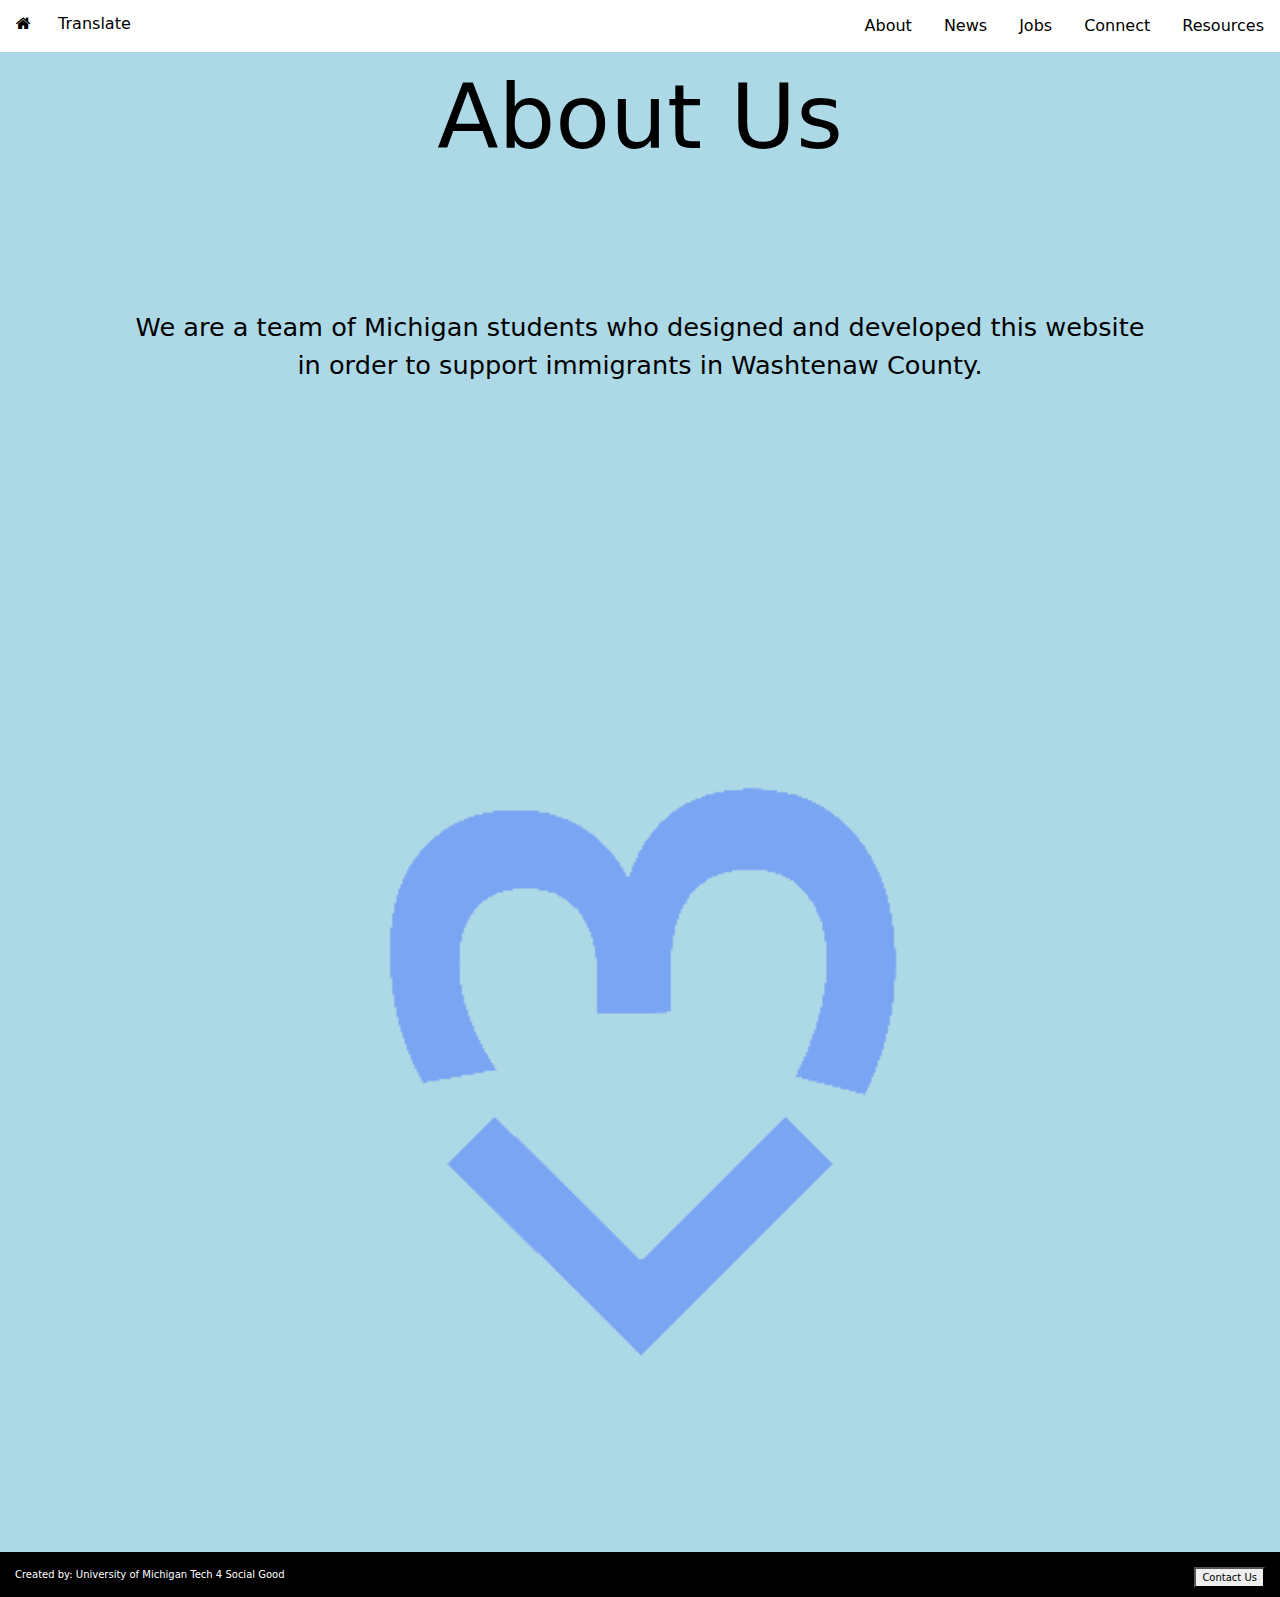
==== about.html @ 732f20c2 "font edits, new images" ====
<!DOCTYPE html>
<html>
    <head>
        <title>About</title>
        <meta charset="utf-8">
        <meta name="viewport" content="width=device-width, initial-scale=1">
        <!-- Bootstrap -->
        <link href="https://cdn.jsdelivr.net/npm/bootstrap@5.3.0/dist/css/bootstrap.min.css" rel="stylesheet">
        <script src="https://cdn.jsdelivr.net/npm/bootstrap@5.3.0/dist/js/bootstrap.bundle.min.js"></script>
        <!-- Icons -->
        <link rel="stylesheet" href="https://cdnjs.cloudflare.com/ajax/libs/font-awesome/4.7.0/css/font-awesome.min.css">
        <!-- Our references -->
        <link rel="stylesheet" href="style.css">
        <script src="connected.js" type="text/javascript" defer></script>
      </head>
    <body>

        <header-component></header-component>

        <h1>About Us</h1>
        <p style="padding:10%">We are a team of Michigan students who designed and developed this website in order to support immigrants in Washtenaw County.</p>

        <img src="./images/about/t4sg_logo.png" alt="ALT TEXT" width="100%" height="auto" style="padding:0% 10%">

        <footer-component></footer-component>

    </body>
</html>
---- style.css ----
body {
    background-color: lightblue;
    height: 100%;
  }
  
  h1 {
    color: black;
    text-align: center;
    font-size: 7vw;
    margin-top: 5%;
  }

  h3 {
    color:black;
    padding-bottom: 10%;
    font-size: 4vw;
  }
  
  p {
    color:black;
    font-size: 2vw;
    text-align: center;
  }

  p3 {
    color:black;
    font-size: 1vw;
    text-align: center;
    padding: 10%;
    display:block;
    text-align: left;
  }

  /* footer */

  footer {
    font-size: 10px;
    position: relative;
    left: 0;
    bottom: 0;
    width: 100%;
    padding: 15px;
    background-color: black;
    color: white;
    z-index: 5
  }

  p2 {
    font-family: verdana;
    font-size: 10px;
  }

  /* header */

  ul {
    position: fixed;
    top: 0;
    width: 100%;
    list-style-type: none;
    margin: 0;
    padding: 0;
    overflow: visible;
    background-color: white;
    z-index: 5
  }
  
  li {
    float: left;
  }
  
  li a {
    display: block;
    color: black;
    text-align: center;
    padding: 14px 16px;
    text-decoration: none;
  }
  
  li a:hover {
    background-color: dodgerblue;
  }

  .active {
    background-color: white;
  }

  .btn {
    background-color: white; 
    border: none; 
    color: black; 
    padding: 12px 16px; 
    font-size: 16px; 
    cursor: pointer;
  }
  
  .btn:hover {
    color: dodgerblue;
    background-color: white;
  }

/* Dropdown Button */
.dropbtn {
  background-color: white;
  color: black;
  font-size: 16px;
  border: none;
  cursor: pointer;
  z-index: 6;
}

.dropbtn:hover, .dropbtn:focus {
  background-color: dodgerblue;
}

#myInput {
  box-sizing: border-box;
  background-image: './images/plane.png';
  background-position: 14px 12px;
  background-repeat: no-repeat;
  font-size: 16px;
  padding: 14px 20px 12px 45px;
  border: none;
  border-bottom: 1px solid #ddd;
}

#myInput:focus {outline: 3px solid #ddd;}

.dropdown {
  position: relative;
  display: inline-block;
  z-index: 6;
}

.dropdown-content {
  display: none;
  position: absolute;
  background-color: #f6f6f6;
  min-width: 230px;
  overflow: auto;
  border: 1px solid #ddd;
  z-index: 6;
}

.dropdown-content a {
  color: black;
  padding: 12px 16px;
  text-decoration: none;
  display: block;
}

.dropdown a:hover {background-color: #ddd;}

.show {display: block;}

/* The alert message box */
.alert {
  position: -webkit-sticky; /* Safari */
  position: sticky;
  top: 0;
  background-color: red; 
  color: white;
  z-index: 10;
}

.closebtn {
  margin-left: 15px;
  color: white;
  font-weight: bold;
  float: right;
  font-size: 22px;
  line-height: 20px;
  cursor: pointer;
  transition: 0.3s;
}

.closebtn:hover {
  color: black;
}
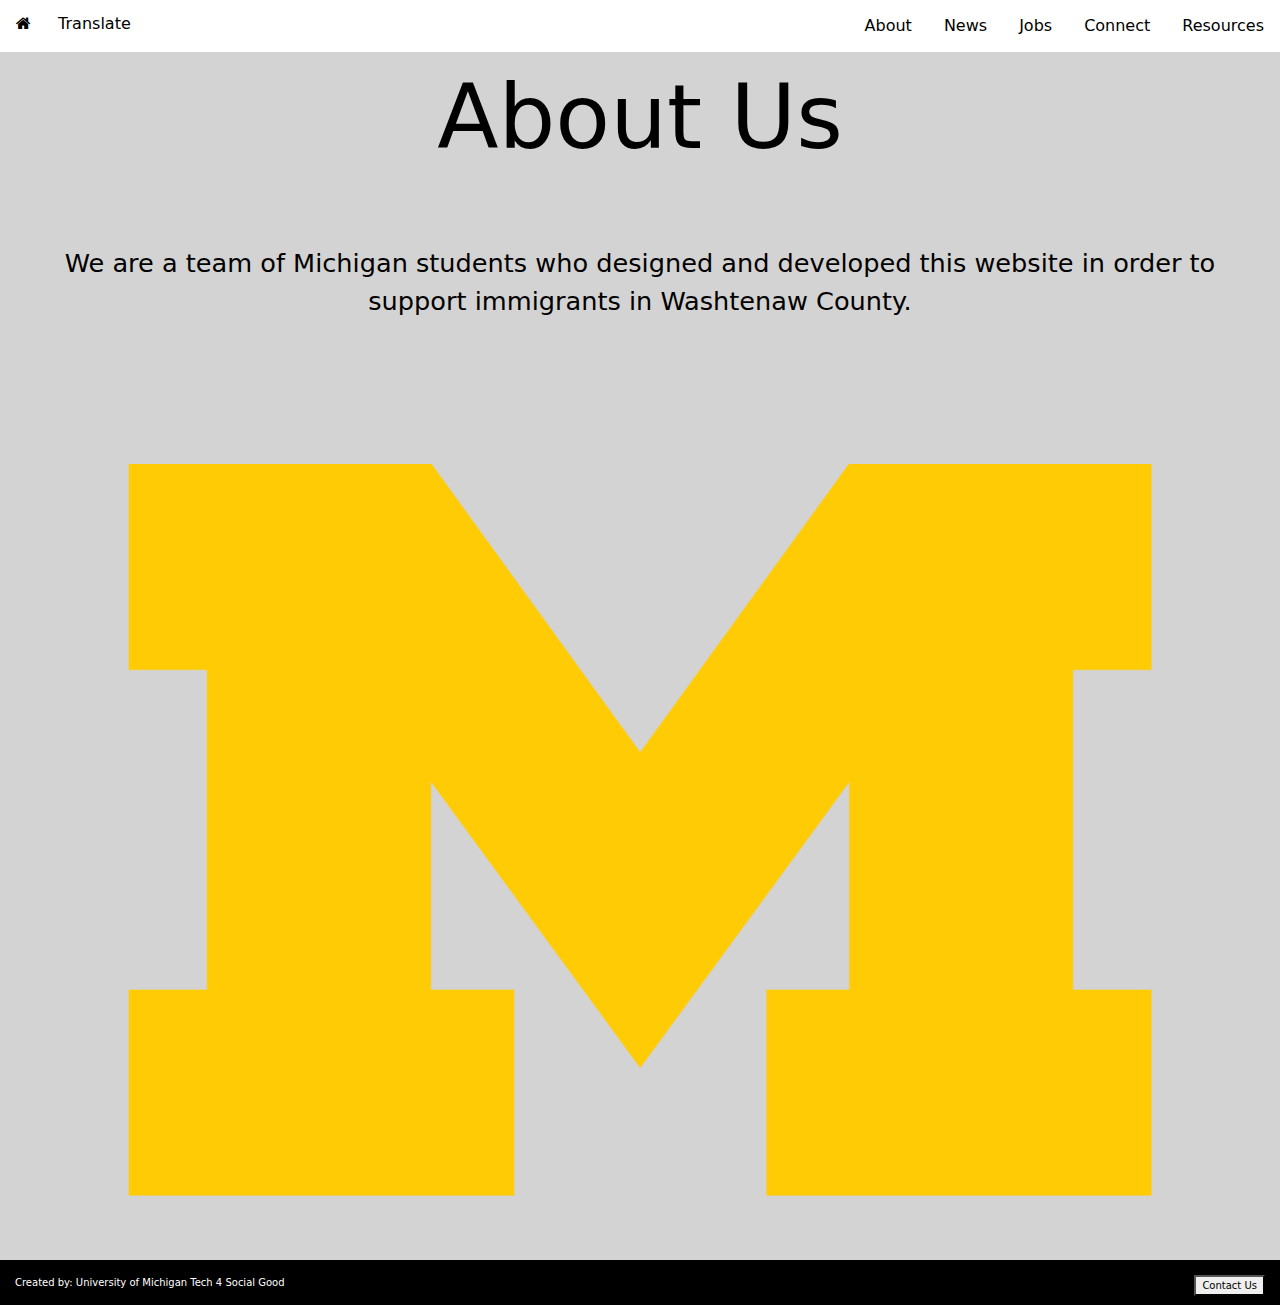
==== commit a16441c1: "changes" ====
--- a/about.html
+++ b/about.html
@@ -18,9 +18,9 @@
         <header-component></header-component>
 
         <h1>About Us</h1>
-        <p style="padding:10%">We are a team of Michigan students who designed and developed this website in order to support immigrants in Washtenaw County.</p>
+        <p style="padding:5%">We are a team of Michigan students who designed and developed this website in order to support immigrants in Washtenaw County.</p>
 
-        <img src="./images/about/t4sg_logo.png" alt="ALT TEXT" width="100%" height="auto" style="padding:0% 10%">
+        <img src="./images/about/umich_logo.png" alt="ALT TEXT" width="100%" height="auto" style="padding:5% 10%">
 
         <footer-component></footer-component>
 
--- a/style.css
+++ b/style.css
@@ -1,5 +1,5 @@
   body {
-    background-color: lightblue;
+    background-color: lightgray;
     height: 100%;
   }
   
@@ -12,7 +12,7 @@
 
   h3 {
     color:black;
-    padding-bottom: 10%;
+    padding: 5%;
     font-size: 4vw;
   }
   
@@ -175,4 +175,22 @@
 
 .closebtn:hover {
   color: black;
+}
+
+
+/* Container holding the image and the text */
+.container {
+  width:100%;
+  position: relative;
+  text-align: center;
+  color: white;
+}
+
+/* Centered text */
+.centered {
+  font-size: 10vw;
+  position: absolute;
+  top: 50%;
+  left: 50%;
+  transform: translate(-50%, -50%);
 }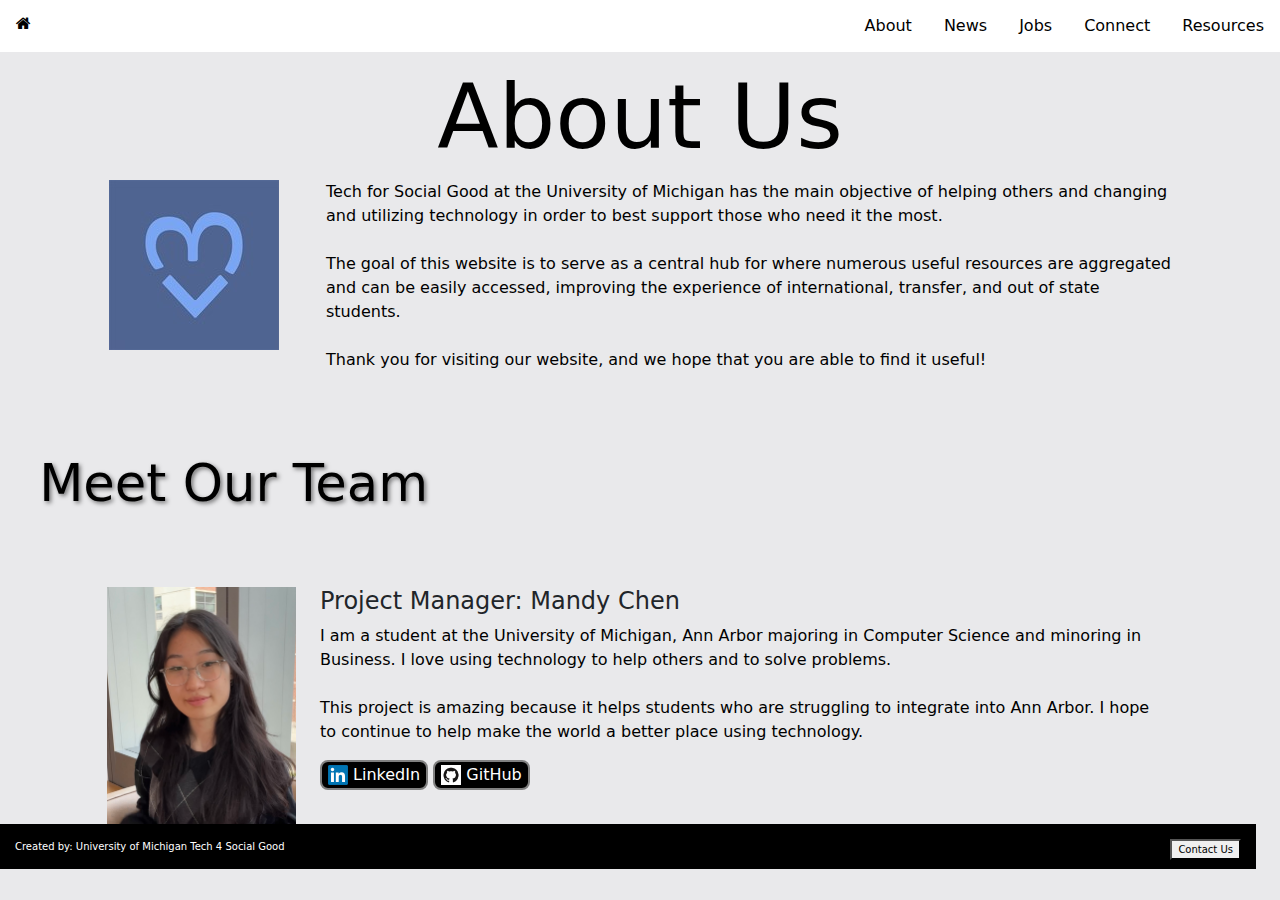
==== commit bc5eb017: "changes to about page" ====
--- a/about.html
+++ b/about.html
@@ -18,9 +18,49 @@
         <header-component></header-component>
 
         <h1>About Us</h1>
-        <p style="padding:5%">We are a team of Michigan students who designed and developed this website in order to support immigrants in Washtenaw County.</p>
+            <div class="row">
+                <div class="col-sm-1"></div>
+                <div class="col-sm-2">
+                    <img src="./images/jobs/t4sg_logo.jpeg" alt="ALT TEXT" style="max-width: 100%;" style="padding-left: 5%;">
+                </div>
+                <div class="col-sm-8">
+                    <p style="text-align: left;">
+                        Tech for Social Good at the University of Michigan has the main objective of helping others and changing and utilizing technology
+                        in order to best support those who need it the most. <br> <br>
+                        The goal of this website is to serve as a central hub for where numerous useful resources are aggregated and can be easily
+                        accessed, improving the experience of international, transfer, and out of state students. <br> <br>
+                        Thank you for visiting our website, and we hope that you are able to find it useful!
+                    </p>
+                <div class="col-sm-1"></div>
+            </div>
+        
 
-        <img src="./images/about/umich_logo.png" alt="ALT TEXT" width="100%" height="auto" style="padding:5% 10%">
+        <h3 style="padding-left: 1em;">Meet Our Team</h3>
+        
+        <div class="row">
+            <div class="col-sm-1"></div>
+            <div class="col-sm-2">
+                <img src="./images/headshots/headshot.jpg" alt="ALT TEXT" style="max-width: 100%;" style="padding: 5%;">
+            </div>
+            <div class="col-sm-8">
+                <h4>Project Manager: Mandy Chen</h4>
+                <p style="text-align:left">
+                    I am a student at the University of Michigan, Ann Arbor majoring in Computer Science and minoring in Business.
+                    I love using technology to help others and to solve problems. 
+                    <br><br>
+                    This project is amazing because it helps students who are struggling to integrate into Ann Arbor. I hope to continue
+                    to help make the world a better place using technology.
+                </p>
+                <button onclick = "window.location.href='https://www.linkedin.com/in/mandy-chen06/'"class="custom-button">
+                    <img src="./images/jobs/linkedin_logo.png" alt="ALT TEXT" width="20em" height="auto" style="padding-bottom: 0.1em;">
+                    LinkedIn
+                </button>
+                <button onclick = "window.location.href='https://github.com/mandyschen'"class="custom-button">
+                    <img src="./images/jobs/github_logo.png" alt="ALT TEXT" width="20em" height="auto" style="padding-bottom: 0.1em;">
+                    GitHub
+                </button>
+                <div class="col-sm-1"></div>
+        </div>
 
         <footer-component></footer-component>
 
--- a/style.css
+++ b/style.css
@@ -1,5 +1,6 @@
+  
   body {
-    background-color: lightgray;
+    background-color: #e9e9eb;
     height: 100%;
   }
   
@@ -14,11 +15,12 @@
     color:black;
     padding: 5%;
     font-size: 4vw;
+    text-shadow: 2px 2px 4px rgba(0, 0, 0, 0.5);
   }
   
   p {
     color:black;
-    font-size: 2vw;
+    font-size: 1em;
     text-align: center;
   }
 
@@ -186,11 +188,81 @@
   color: white;
 }
 
-/* Centered text */
 .centered {
   font-size: 10vw;
   position: absolute;
   top: 50%;
   left: 50%;
   transform: translate(-50%, -50%);
-}+}
+
+
+/* Contact us */
+
+.popup {
+  position: fixed;
+  z-index: 1;
+  left: 0;
+  top: 0;
+  width: 100%;
+  height: 100%;
+  overflow: auto;
+  background-color: rgba(0, 0, 0, 0.4);
+  display: none;
+}
+.popup-content {
+  background-color: white;
+  margin: 10% auto;
+  padding: 20px;
+  border: 1px solid gray;
+  width: 30%;
+  font-weight: bolder;
+}
+.popup-content button {
+  display: block;
+  margin: 0 auto;
+}
+.show {
+  display: block;
+}
+
+.custom-button {
+  background-color: rgb(0, 0, 0);
+  color: white; 
+  border-radius: 8px;
+  border: 2px solid rgba(255, 255, 255, 0.5);
+  transition-duration: 0.4s;
+  /* font-weight: bold; */
+}
+
+.custom-button:hover {
+  background-color: white; 
+  color: rgb(47, 54, 61);
+  font-weight: bold;
+  box-shadow: 0 12px 16px 0 rgba(0,0,0,0.24), 0 17px 50px 0 rgba(0,0,0,0.19);
+}
+
+@keyframes glowing {
+  0% {
+    text-shadow: 0 0 5px rgba(255, 202, 123, 0.5);
+  }
+  50% {
+    text-shadow: 0 0 10px rgb(255, 192, 98, 1.0);
+  }
+  100% {
+    text-shadow: 0 0 5px rgba(255, 202, 123, 0.5);
+  }
+}
+
+.glowing-text {
+  font-size: 10vw;
+  position: absolute;
+  top: 50%;
+  left: 50%;
+  transform: translate(-50%, -50%);
+  animation: glowing 2s infinite;
+  color: white;
+  
+}
+
+
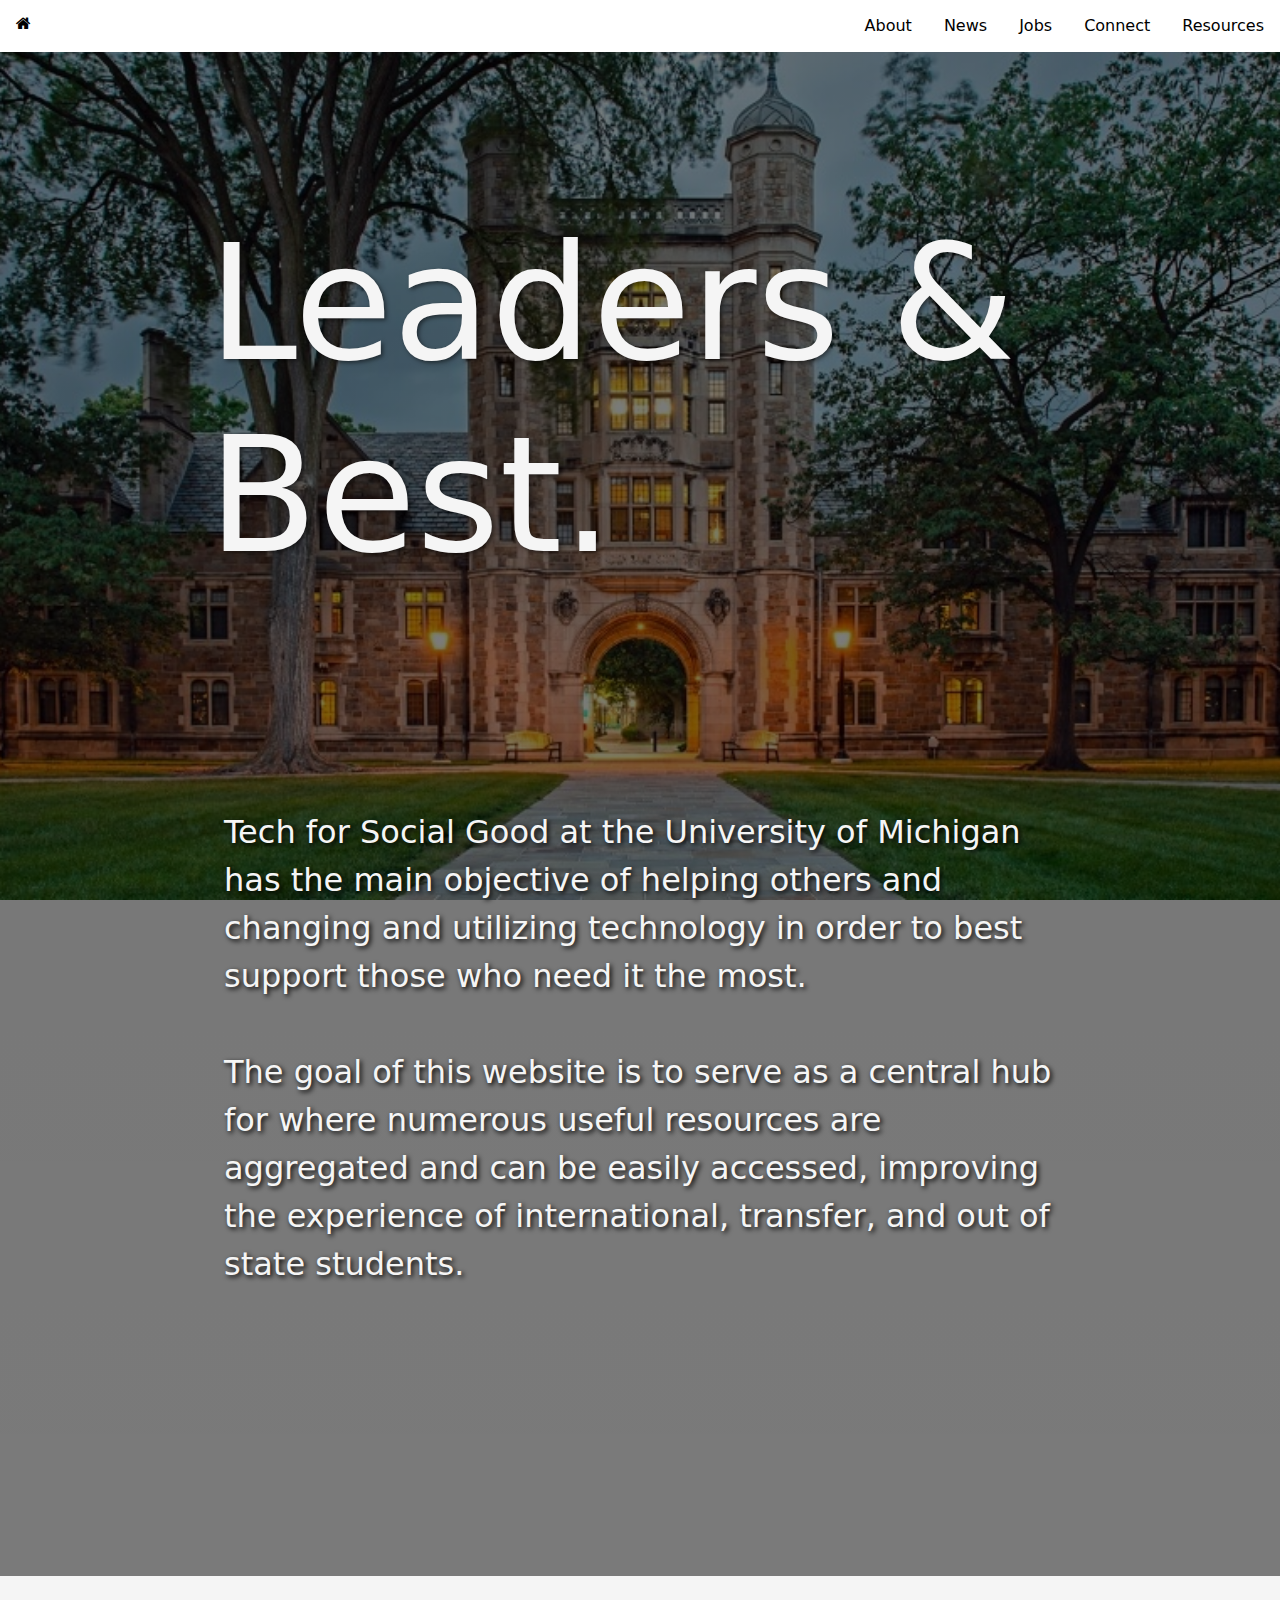
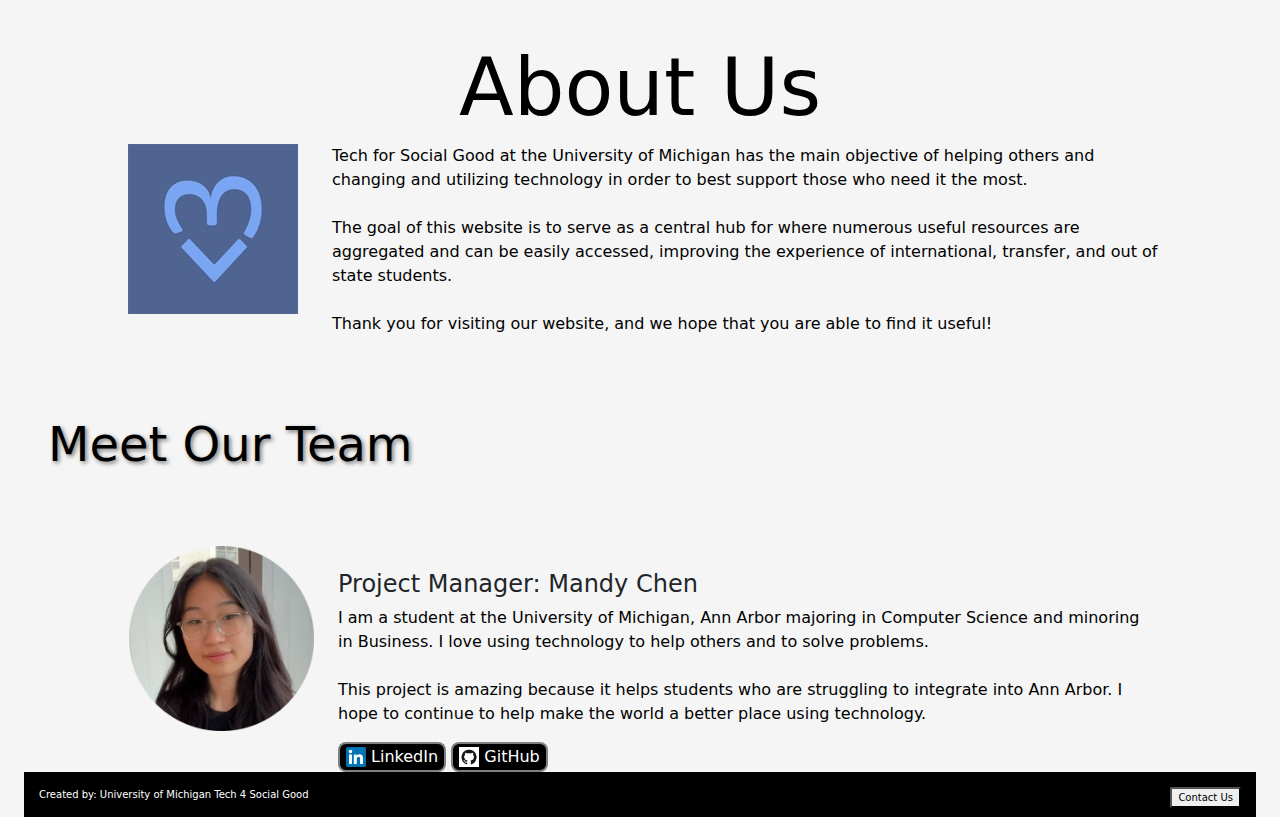
==== commit 8e317f18: "big image" ====
--- a/about.html
+++ b/about.html
@@ -17,11 +17,27 @@
 
         <header-component></header-component>
 
+        <!-- <img src="./images/about/umich_law_school.jpeg" alt="ALT TEXT" style="width: 100%; margin: auto; display: block"> -->
+
+        <div class="about-title">
+            
+            <h3 style="color: whitesmoke; font-size: 5em">Leaders & Best.</h3>
+            <br><br>
+
+            <p style="text-align: left; color: whitesmoke; padding: 2em">
+                Tech for Social Good at the University of Michigan has the main objective of helping others and changing and utilizing technology
+                in order to best support those who need it the most. <br> <br>
+                The goal of this website is to serve as a central hub for where numerous useful resources are aggregated and can be easily
+                accessed, improving the experience of international, transfer, and out of state students. <br> <br>
+            </p>
+
+        </div>
+
         <h1>About Us</h1>
-            <div class="row">
+            <div class="row" style="margin: auto">
                 <div class="col-sm-1"></div>
                 <div class="col-sm-2">
-                    <img src="./images/jobs/t4sg_logo.jpeg" alt="ALT TEXT" style="max-width: 100%;" style="padding-left: 5%;">
+                    <img src="./images/jobs/t4sg_logo.jpeg" alt="ALT TEXT" style="max-width: 100%; margin: auto; display: block" style="padding: 5em;">
                 </div>
                 <div class="col-sm-8">
                     <p style="text-align: left;">
@@ -37,13 +53,13 @@
 
         <h3 style="padding-left: 1em;">Meet Our Team</h3>
         
-        <div class="row">
+        <div class="row" style="margin: auto">
             <div class="col-sm-1"></div>
             <div class="col-sm-2">
-                <img src="./images/headshots/headshot.jpg" alt="ALT TEXT" style="max-width: 100%;" style="padding: 5%;">
+                <img src="./images/headshots/mandy_headshot.PNG" alt="ALT TEXT" style="max-width: 100%; margin: auto; display: block" style="padding: 5em;">
             </div>
             <div class="col-sm-8">
-                <h4>Project Manager: Mandy Chen</h4>
+                <h4 style="padding-top: 1em;">Project Manager: Mandy Chen</h4>
                 <p style="text-align:left">
                     I am a student at the University of Michigan, Ann Arbor majoring in Computer Science and minoring in Business.
                     I love using technology to help others and to solve problems. 
--- a/style.css
+++ b/style.css
@@ -1,20 +1,20 @@
   
   body {
-    background-color: #e9e9eb;
+    background-color: whitesmoke;
     height: 100%;
   }
   
   h1 {
     color: black;
     text-align: center;
-    font-size: 7vw;
+    font-size: 5em;
     margin-top: 5%;
   }
 
   h3 {
     color:black;
     padding: 5%;
-    font-size: 4vw;
+    font-size: 3em;
     text-shadow: 2px 2px 4px rgba(0, 0, 0, 0.5);
   }
   
@@ -265,4 +265,18 @@
   
 }
 
-
+.about-title{
+  background: linear-gradient(rgba(0, 0, 0, 0.527),rgba(0, 0, 0, 0.5)), url("./images/about/umich_law_school.jpeg") no-repeat top center fixed;
+  background-size: cover;
+  /* width: 100%;
+  margin: auto;
+  display: block; */
+  color: white;
+  text-align: center;
+  font-size: 2em;
+  text-align: left; 
+  color: whitesmoke; 
+  padding: 5em;
+  text-shadow: 2px 2px 5px black;
+}
+
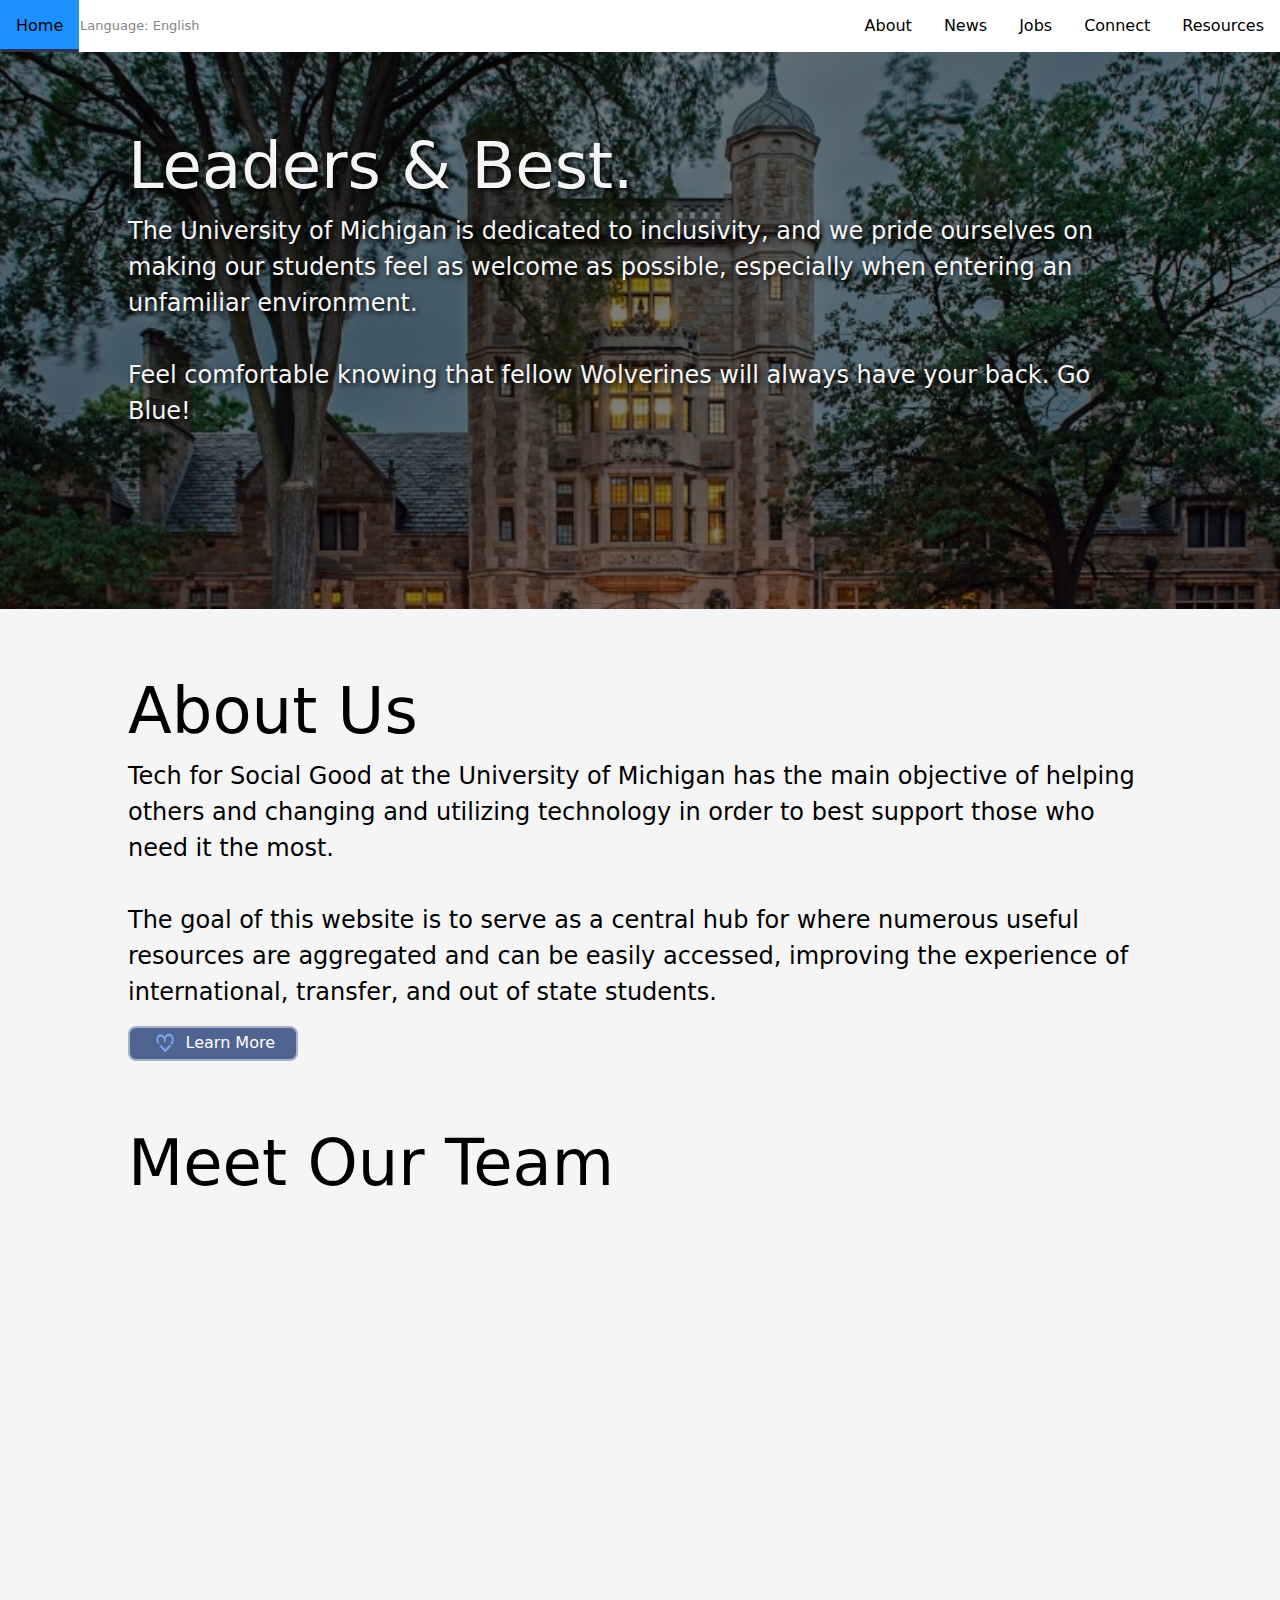
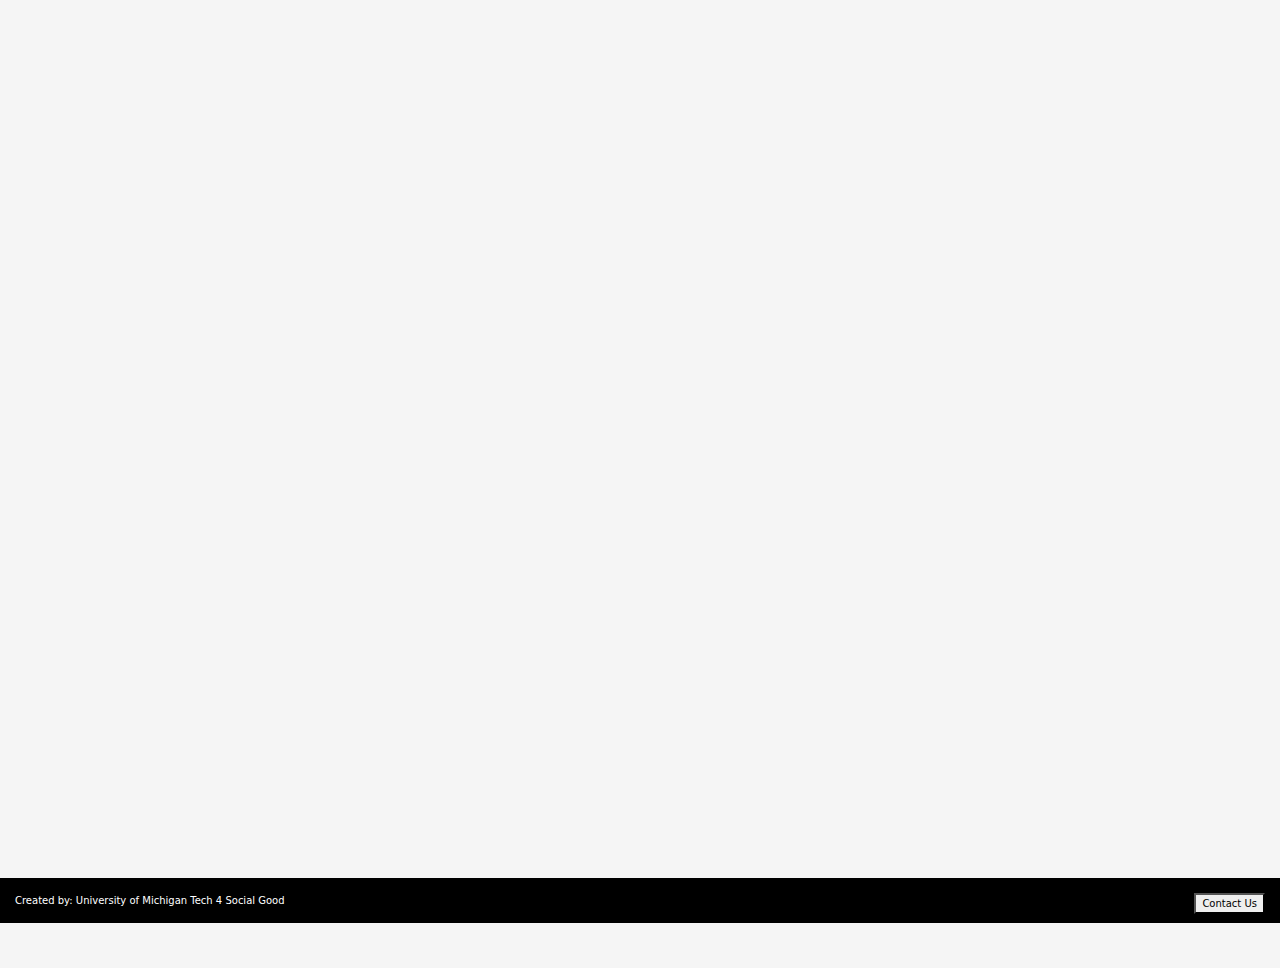
==== commit a6f35f72: "Merge branch 'main' into isaac" ====
--- a/about.html
+++ b/about.html
@@ -12,73 +12,138 @@
         <!-- Our references -->
         <link rel="stylesheet" href="style.css">
         <script src="connected.js" type="text/javascript" defer></script>
-      </head>
+        <script src="https://ajax.googleapis.com/ajax/libs/jquery/3.7.1/jquery.min.js"></script>
+        <script src="about.js" type="text/javascript" defer></script>
+    </head>
+
     <body>
 
         <header-component></header-component>
 
-        <!-- <img src="./images/about/umich_law_school.jpeg" alt="ALT TEXT" style="width: 100%; margin: auto; display: block"> -->
-
         <div class="about-title">
-            
-            <h3 style="color: whitesmoke; font-size: 5em">Leaders & Best.</h3>
-            <br><br>
-
-            <p style="text-align: left; color: whitesmoke; padding: 2em">
-                Tech for Social Good at the University of Michigan has the main objective of helping others and changing and utilizing technology
-                in order to best support those who need it the most. <br> <br>
-                The goal of this website is to serve as a central hub for where numerous useful resources are aggregated and can be easily
-                accessed, improving the experience of international, transfer, and out of state students. <br> <br>
+            <h1 style="color: whitesmoke;">Leaders & Best.</h1>
+            <p style="color: whitesmoke;">
+                The University of Michigan is dedicated to inclusivity, and we pride ourselves on making our students
+                feel as welcome as possible, especially when entering an unfamiliar environment. <br> <br>
+                Feel comfortable knowing that fellow Wolverines will always have your back. Go Blue! <br> <br>
             </p>
-
         </div>
 
-        <h1>About Us</h1>
-            <div class="row" style="margin: auto">
-                <div class="col-sm-1"></div>
-                <div class="col-sm-2">
-                    <img src="./images/jobs/t4sg_logo.jpeg" alt="ALT TEXT" style="max-width: 100%; margin: auto; display: block" style="padding: 5em;">
-                </div>
-                <div class="col-sm-8">
-                    <p style="text-align: left;">
-                        Tech for Social Good at the University of Michigan has the main objective of helping others and changing and utilizing technology
-                        in order to best support those who need it the most. <br> <br>
-                        The goal of this website is to serve as a central hub for where numerous useful resources are aggregated and can be easily
-                        accessed, improving the experience of international, transfer, and out of state students. <br> <br>
-                        Thank you for visiting our website, and we hope that you are able to find it useful!
-                    </p>
-                <div class="col-sm-1"></div>
+        <div style="padding:5% 10% 0% 10%;">
+            <h1>About Us</h1>
+            <div style="display:block; align-items: center;">
+                <p style="text-align: left;">
+                    Tech for Social Good at the University of Michigan has the main objective of helping others and changing and utilizing technology
+                    in order to best support those who need it the most. <br> <br>
+                    The goal of this website is to serve as a central hub for where numerous useful resources are aggregated and can be easily
+                    accessed, improving the experience of international, transfer, and out of state students. 
+                </p>
+                <!-- <div class="HoverDiv" style="background: linear-gradient(rgba(0, 0, 0, 0.2),rgba(0, 0, 0, 0.2)), url('images/about/working_together.jpeg');">
+                    <img class="move" src="./images/jobs/t4sg_logo.jpeg" alt="ALT TEXT" 
+                    onclick = "window.location.href='https://tech4socialgood.com/'"
+                    style="max-width: 100%; margin: auto; display: block; padding: 2em;">
+                </div> -->
+                <!-- <button onclick = "window.location.href='https://tech4socialgood.com/'" class="custom-button" style="background-color: rgba(79,100,145,255); margin:0 auto;
+                display:block;">
+                    <img src="./images/jobs/t4sg_logo.jpeg"  alt="ALT TEXT">
+                    <p> Learn More </p>
+                </button> -->
+                <button onclick = "window.location.href='https://tech4socialgood.com/'" class="custom-button" 
+                                style="background-color: rgba(79,100,145,255); color: white; padding: 0% 2% 0% 2%">
+                    <img src="./images/jobs/t4sg_logo.jpeg" alt="ALT TEXT" width="30em" height="auto" style="padding-bottom: 0.1em;">
+                    Learn More
+                </button>
             </div>
-        
+        </div> <!-- about us -->
 
-        <h3 style="padding-left: 1em;">Meet Our Team</h3>
-        
-        <div class="row" style="margin: auto">
-            <div class="col-sm-1"></div>
-            <div class="col-sm-2">
-                <img src="./images/headshots/mandy_headshot.PNG" alt="ALT TEXT" style="max-width: 100%; margin: auto; display: block" style="padding: 5em;">
-            </div>
-            <div class="col-sm-8">
-                <h4 style="padding-top: 1em;">Project Manager: Mandy Chen</h4>
-                <p style="text-align:left">
-                    I am a student at the University of Michigan, Ann Arbor majoring in Computer Science and minoring in Business.
-                    I love using technology to help others and to solve problems. 
-                    <br><br>
-                    This project is amazing because it helps students who are struggling to integrate into Ann Arbor. I hope to continue
-                    to help make the world a better place using technology.
-                </p>
-                <button onclick = "window.location.href='https://www.linkedin.com/in/mandy-chen06/'"class="custom-button">
-                    <img src="./images/jobs/linkedin_logo.png" alt="ALT TEXT" width="20em" height="auto" style="padding-bottom: 0.1em;">
-                    LinkedIn
-                </button>
-                <button onclick = "window.location.href='https://github.com/mandyschen'"class="custom-button">
-                    <img src="./images/jobs/github_logo.png" alt="ALT TEXT" width="20em" height="auto" style="padding-bottom: 0.1em;">
-                    GitHub
-                </button>
-                <div class="col-sm-1"></div>
-        </div>
+        <div style="padding:5% 10% 0% 10%;">
+            <h1>Meet Our Team</h1>
+            <section class="tag gray" 
+                        style="background: linear-gradient(rgba(0, 0, 0, 0.527),rgba(0, 0, 0, 0.5)), url('images/banners/computer_banner.jpeg');">
+                <div class="row" style="margin: auto;">
+                    <div class="col-sm-1"></div>
+                    <div class="col-sm-3">
+                        <img src="./images/headshots/mandy.jpg" alt="ALT TEXT" style="max-width: 100%; margin: auto; display: block; padding: 5% 0%">
+                    </div>
+                    <div class="col-sm-7">
+                        <h4 style="color:whitesmoke">Project Manager: Mandy Chen</h4>
+                        <p style="text-align:left; color: whitesmoke">
+                            Mandy Chen is a student at the University of Michigan, Ann Arbor majoring in Computer Science and minoring in Business.
+                            She loves using technology to help others and to solve problems. 
+                            <br><br>
+                            She serves as project manager and developer on the website.
+                        </p>
+                        <button onclick = "window.location.href='https://www.linkedin.com/in/mandy-chen06/'"class="custom-button">
+                            <img src="./images/jobs/linkedin_logo.png" alt="ALT TEXT" width="20em" height="auto" style="padding-bottom: 0.1em;">
+                            LinkedIn
+                        </button>
+                        <button onclick = "window.location.href='https://github.com/mandyschen'"class="custom-button">
+                            <img src="./images/jobs/github_logo.png" alt="ALT TEXT" width="20em" height="auto" style="padding-bottom: 0.1em;">
+                            GitHub
+                        </button>
+                    </div>
+                    <div class="col-sm-1"></div>
+                </div>  <!-- row -->
+            </section>
 
-        <footer-component></footer-component>
+            <section class="tag white" 
+                        style="background: linear-gradient(rgba(0, 0, 0, 0.8),rgba(0, 0, 0, 0.8)), url('images/banners/code_banner.jpeg');">
+                <div class="row" style="margin: auto;">
+                    <div class="col-sm-1"></div>
+                    <div class="col-sm-7">
+                        <h4 style="color:whitesmoke">Tech Lead: Tony Lee</h4>
+                        <p style="text-align:left; color:whitesmoke">
+                            Tony Lee is a 3rd year computer science student studying at the university of Michigan. He has experience working as 
+                            a student developer for student organizations and his personal projects. His primary interest is front-end development 
+                            and natural language processing.  
+                        </p>
+                        <button onclick = "window.location.href='https://www.linkedin.com/in/lee-kazuhide-840b55254/                        '"class="custom-button">
+                            <img src="./images/jobs/linkedin_logo.png" alt="ALT TEXT" width="20em" height="auto" style="padding-bottom: 0.1em;">
+                            LinkedIn
+                        </button>
+                        <button onclick = "window.location.href='https://github.com/kazuhidelee'"class="custom-button">
+                            <img src="./images/jobs/github_logo.png" alt="ALT TEXT" width="20em" height="auto" style="padding-bottom: 0.1em;">
+                            GitHub
+                        </button>
+                    </div>
+                    <div class="col-sm-3">
+                        <img src="./images/headshots/tony.png" alt="ALT TEXT" style="max-width: 100%; margin: auto; display: block; padding: 5% 0%">
+                    </div>
+                    <div class="col-sm-1"></div>
+                </div> <!-- row -->
+            </section>
+
+            <section class="tag gray" 
+                        style="background: linear-gradient(rgba(0, 0, 0, 0.527),rgba(0, 0, 0, 0.5)), url('images/banners/computer_banner.jpeg');">
+                <div class="row" style="margin: auto;">
+                    <div class="col-sm-1"></div>
+                    <div class="col-sm-3">
+                        <img src="./images/headshots/mandy.jpg" alt="ALT TEXT" style="max-width: 100%; margin: auto; display: block; padding: 5% 0%">
+                    </div>
+                    <div class="col-sm-7">
+                        <h4 style="color:whitesmoke">Project Manager: Mandy Chen</h4>
+                        <p style="text-align:left; color: whitesmoke">
+                            Mandy Chen is a student at the University of Michigan, Ann Arbor majoring in Computer Science and minoring in Business.
+                            She loves using technology to help others and to solve problems. 
+                            <br><br>
+                            She serves as project manager and developer on the website.
+                        </p>
+                        <button onclick = "window.location.href='https://www.linkedin.com/in/mandy-chen06/'"class="custom-button">
+                            <img src="./images/jobs/linkedin_logo.png" alt="ALT TEXT" width="20em" height="auto" style="padding-bottom: 0.1em;">
+                            LinkedIn
+                        </button>
+                        <button onclick = "window.location.href='https://github.com/mandyschen'"class="custom-button">
+                            <img src="./images/jobs/github_logo.png" alt="ALT TEXT" width="20em" height="auto" style="padding-bottom: 0.1em;">
+                            GitHub
+                        </button>
+                    </div>
+                    <div class="col-sm-1"></div>
+                </div> <!-- row -->
+            </section>
+        </div> <!-- meet our team -->
+
+    <footer-component></footer-component>
 
     </body>
+    
 </html>--- a/style.css
+++ b/style.css
@@ -6,22 +6,23 @@
   
   h1 {
     color: black;
-    text-align: center;
-    font-size: 5em;
-    margin-top: 5%;
+    text-align: left;
+    font-size: 5vw;
+    /* margin: 5%; */
   }
 
   h3 {
     color:black;
-    padding: 5%;
+    padding: 10%;
     font-size: 3em;
-    text-shadow: 2px 2px 4px rgba(0, 0, 0, 0.5);
+    /* text-shadow: 2px 2px 4px rgba(0, 0, 0, 0.5); */
   }
   
   p {
     color:black;
-    font-size: 1em;
-    text-align: center;
+    font-size: 1.5em;
+    text-align: left;
+    /* margin: 5%; */
   }
 
   p3 {
@@ -137,16 +138,25 @@
   display: none;
   position: absolute;
   background-color: #f6f6f6;
-  min-width: 230px;
+  min-width: 150px;
   overflow: auto;
   border: 1px solid #ddd;
   z-index: 6;
+  left: -40px; 
 }
 
 .dropdown-content a {
   color: black;
-  padding: 12px 16px;
+  padding: 10px 5px;
   text-decoration: none;
+  display: block;
+}
+
+.dropdown-content a:hover {
+  background-color: #f1f1f1;
+}
+
+.dropdown:hover .dropdown-content {
   display: block;
 }
 
@@ -182,10 +192,13 @@
 
 /* Container holding the image and the text */
 .container {
-  width:100%;
+
   position: relative;
   text-align: center;
   color: white;
+  width: 100%;
+  margin:auto;
+  display: block;
 }
 
 .centered {
@@ -195,7 +208,6 @@
   left: 50%;
   transform: translate(-50%, -50%);
 }
-
 
 /* Contact us */
 
@@ -226,6 +238,79 @@
   display: block;
 }
 
+/* language option */
+#box {
+  margin: 0;
+  width: 201px;
+  height: 150px;
+  background-color: #212121;
+  position: fixed;
+  display: none;
+  inset: 0 0 auto auto;
+  align-items: center;
+  justify-content: center;
+  left: 75px;
+  top: 65px; 
+  z-index: 2;
+}
+
+#language-box {
+  width: 175px;
+  height: 120px;
+  background-color: white;
+  border: 2px solid; /* Added "solid" for the border style */
+  border-radius: 2px;
+  box-sizing: border-box;
+  overflow: hidden;
+  margin-left: 13px;
+  margin-top: 15px;
+  transform: translateZ(0);
+  z-index: 2;
+}
+
+#language-table {
+  display: grid; /* Changed "grid-template-columns" to "display: grid" */
+  grid-template-columns: 1fr 1fr;
+  font-size: 13px;
+  z-index: 2;
+}
+
+#language {
+  background-color:white;
+}
+
+#language:hover {
+  background-color:#aeb0b5;
+}
+
+.lang-btn {
+  background-color: white;
+  border: none;
+  color: rgb(133, 133, 133);
+  padding: 0;
+  position: fixed;
+  left: 80px;
+  top: 16px; 
+  font-size: 13px;
+  cursor: pointer;
+}
+
+#deleter {
+  height: 100%;
+  width: 100%;
+  margin-top: 50px;
+  display:none;
+  align-items: center;
+  z-index: 1;
+  position: fixed;
+}
+
+@media screen and (max-width: 610px) {
+  .lang-btn {
+    display: none;
+  }
+}
+
 .custom-button {
   background-color: rgb(0, 0, 0);
   color: white; 
@@ -255,15 +340,18 @@
 }
 
 .glowing-text {
-  font-size: 10vw;
-  position: absolute;
+  /* font-size: 10vw; */
+  position: flex;
   top: 50%;
   left: 50%;
-  transform: translate(-50%, -50%);
+  /* transform: translate(-50%, -50%); */
   animation: glowing 2s infinite;
   color: white;
-  
-}
+  /* text-align: center; */
+  
+}
+
+/* about page */
 
 .about-title{
   background: linear-gradient(rgba(0, 0, 0, 0.527),rgba(0, 0, 0, 0.5)), url("./images/about/umich_law_school.jpeg") no-repeat top center fixed;
@@ -273,10 +361,102 @@
   display: block; */
   color: white;
   text-align: center;
-  font-size: 2em;
+  /* font-size: 2em; */
   text-align: left; 
   color: whitesmoke; 
-  padding: 5em;
+  padding: 10%;
   text-shadow: 2px 2px 5px black;
 }
 
+section { 
+  width: 100%;
+  margin: auto; 
+  display:flex; 
+  align-items:center;
+  justify-content: center;
+  padding: 2em;
+  /* background: linear-gradient(rgba(0, 0, 0, 0.527),rgba(0, 0, 0, 0.5)); */
+}
+
+.tag {
+  opacity: 0;
+  transform: translate(0, 10vh);
+  transition: all 1s;
+}
+
+.tag.visible {
+  opacity: 1;
+  transform: translate(0, 0);
+}
+
+.gray { background-color: lightgray; }
+.white { background-color: whitesmoke; }
+
+
+.HoverDiv {
+  position: relative;
+  display:flex;
+}
+
+.HoverDiv img.move {
+  max-width: 100%;
+  text-align:center;
+  -moz-transition: all 0.3s;
+  -webkit-transition: all 0.3s;
+  transition: all 0.3s;
+}
+
+.HoverDiv:hover img.move {
+  -moz-transform: scale(1.1);
+  -webkit-transform: scale(1.1);
+  transform: scale(1.1);
+}
+
+img.move {
+    display: inline-block;
+    transition: 0.3s;
+  position:relative;
+  z-index:1;
+}
+
+
+img.move:hover {
+   -webkit-transform: skewX(-20deg);
+  -ms-transform: skewX(-20deg);
+  transform: skewX(-20deg);
+  -webkit-transform-origin:0 0;
+  -ms-transform-origin:0 0;
+  transform-origin:0 0;
+}
+
+.indexpage{
+  background: rgb(220, 220, 220);
+}
+
+/* links */
+a {
+	color: #18272F;
+  position: relative;
+  text-decoration: none;
+}
+
+a::before {
+  content: '';
+  position: absolute;
+  width: 100%;
+  height: 3px;
+  border-radius: 5px;
+  background-color: #2b3355;
+  bottom: 0;
+  left: 0;
+  transform-origin: right;
+  transform: scaleX(0);
+  transition: transform .3s ease-in-out;
+}
+
+a:hover::before {
+  transform-origin: left;
+  transform: scaleX(1);
+}
+
+
